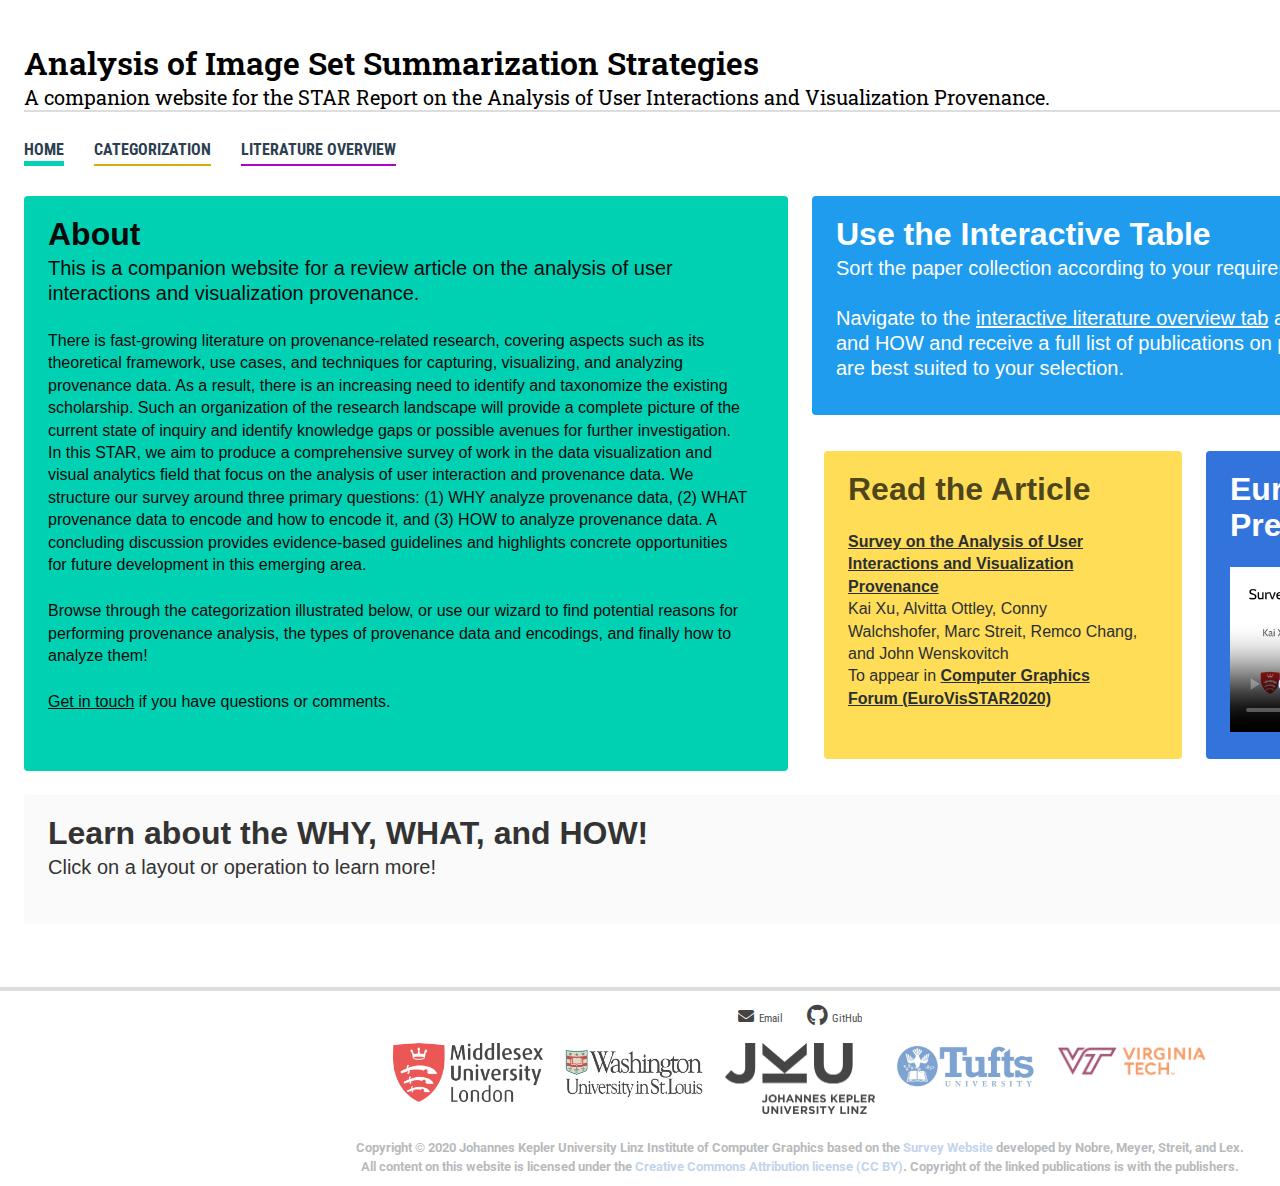
==== index.html @ 5d1fc3ed "setup" ====
<!DOCTYPE html>
<html>

<head>
    <meta charset="utf-8">
    <title>Home | Analysis of Image Set Summarization Strategies</title>
    <meta name="viewport" content="width=device-width">
    <meta name="description"
        content="Partner website for STAR on the Analysis of Image Set Summarization Strategies">
    <!-- Custom CSS -->

    <!-- Bulma CSS and FontAwesome Icons -->
    <link rel="stylesheet" href="css/bulma.css">
    <script defer src="css/fontawesome-free-5.13.0-web/css/all.css"></script>

    <!-- <link href="../../maxcdn.bootstrapcdn.com/font-awesome/4.7.0/css/font-awesome.min.css" rel="stylesheet"> -->
    <link href="../../../maxcdn.bootstrapcdn.com/font-awesome/4.7.0/css/font-awesome.min.css" rel="stylesheet">
    <link href="https://use.fontawesome.com/releases/v5.0.4/css/all.css" rel="stylesheet">

    <link rel="stylesheet" href="css/site.css">
    <link rel="stylesheet" href="css/home.css">
    <link rel="stylesheet" href="css/vdl_logo_styles.css">

    <!-- Fav and touch icons -->
    <link rel="shortcut icon" type="image/x-icon" href="favicon.ico" />
    <link rel="apple-touch-icon" href="favicon.png" />

</head>

<body>

    <script src="../../cdnjs.cloudflare.com/ajax/libs/d3/5.7.0/d3.min.js"></script>
    <script src="scripts/vdl_logo_script.js"></script>
    <!-- <script src="scripts/video.js"></script> -->

    <div>
        <section class="hero ">
            <div class="hero-body">
                <!-- <div class="column"> -->
                <h1 class="title">
                    <a href="index.html" style="color: black;">
                        Analysis of Image Set Summarization Strategies
                    </a>
                </h1>
                <h2 class="subtitle">
                    <a href="index.html" style="color: black;">
                        A companion website for the STAR Report on the Analysis of User Interactions and Visualization
                        Provenance.
                    </a>
                </h2>
                <div class="navigation">

                    <div class="navigation-buttons">
                        <ul>
                            <li class="home-button">
                                <a class="active" href="index.html">
                                    <span class="nav-text">HOME</span></a>
                            </li>

                            <li class="techniques-button">
                                <a href="techniques/index.html">
                                    <span class="nav-text">CATEGORIZATION</span></a>
                            </li>
                            <li class="wizard-button">
                                <a href="wizard/index.html">
                                    <span class="nav-text">LITERATURE OVERVIEW</span></a>
                            </li>
                        </ul>
                    </div>
                </div>
            </div>
        </section>

        <section class="section homePage">
            <div class="tile is-ancestor">
                <div class="tile is-vertical is-12">
                    <div class="tile">
                        <div class="tile is-parent is-vertical">
                            <article class="tile is-child notification is-primary has-text-black">
                                <p class="title">About</p>
                                <p class="subtitle">This is a companion website for a review article on the analysis of
                                    user interactions and visualization provenance. </p>
                                <p class="content">There is fast-growing literature on provenance-related research,
                                    covering aspects such as its theoretical framework, use cases,
                                    and techniques for capturing, visualizing, and analyzing provenance data. As a
                                    result, there is an increasing need to identify
                                    and taxonomize the existing scholarship. Such an organization of the research
                                    landscape will provide a complete picture of
                                    the current state of inquiry and identify knowledge gaps or possible avenues for
                                    further investigation. In this STAR, we aim to
                                    produce a comprehensive survey of work in the data visualization and visual
                                    analytics field that focus on the analysis of user
                                    interaction and provenance data. We structure our survey around three primary
                                    questions: (1) WHY analyze provenance data,
                                    (2) WHAT provenance data to encode and how to encode it, and (3) HOW to analyze
                                    provenance data. A concluding discussion
                                    provides evidence-based guidelines and highlights concrete opportunities for future
                                    development in this emerging area.
                                </p>
                                <p class="content">Browse through the categorization illustrated below, or use our
                                    wizard to
                                    find potential reasons for performing provenance analysis, the types of provenance
                                    data and encodings, and finally how to analyze them!</p>
                                <p class="content">
                                    <a href="mailto:k.xu@mdx.ac.uk">Get in touch</a> if you have
                                    questions or comments.
                                </p>
                            </article>
                        </div>

                        <div class="tile is-parent is-vertical">
                            <article class="tile is-child notification is-info">
                                <p class="title">Use the Interactive Table</p>
                                <p class="subtitle">Sort the paper collection according to your requirements!
                                    <br /><br />
                                    Navigate to the <a href='wizard/index.html'>interactive literature overview tab</a>
                                    and select your WHY,
                                    WHAT, and HOW and receive a full list of publications on provenance analytics that
                                    are best suited to your selection.</p>
                            </article>

                            <div class="tile">
                                <div class="tile is-parent">
                                    <article class="tile is-child notification is-warning">
                                        <p class="title">Read the Article</p>
                                        <p><b><a href="https://diglib.eg.org/bitstream/handle/10.1111/cgf14035/v39i3pp757-783.pdf?sequence=1&isAllowed=y"
                                                    target="_blank">Survey on the Analysis of User
                                                    Interactions and Visualization Provenance</a></b> <br>
                                            Kai Xu, Alvitta Ottley, Conny Walchshofer, Marc Streit, Remco Chang, and
                                            John Wenskovitch <br>
                                            To appear in <b><a href="https://diglib.eg.org/handle/10.1111/cgf14035"
                                                target="_blank">Computer Graphics Forum (EuroVisSTAR2020)</a></b></p>
                                    </article>

                                </div>
                                <div class="tile is-parent">
                                    <article class="tile is-child notification is-link">
                                        <p class="title">EuroVis 2020 Presentation <a
                                                style="font-size:12px; font-weight: 100;"
                                                href="assets/presentation/2020_STAR_interaction_provenance_slides.pdf"
                                                target="_blank">PDF
                                                Format</a></p>
                                        <div id="headerPopup" class="mfp-hide embed-responsive embed-responsive-21by9">

                                            <video controls style="width:auto;height:auto;"
                                                poster="assets/video/movie.png">
                                                <source src="assets/video/EV-STAR1002.webm"
                                                    type='video/webm;codecs="vp8, vorbis"' />
                                                <source src="assets/video/EV-STAR1002.mp4"
                                                    type='video/mp4;codecs="avc1.42E01E, mp4a.40.2"' />
                                            </video>
                                        </div>
                                        <!-- <b><a href="assets/presentation/2020_STAR_interaction_provenance_slides.pdf"
                                                target="_blank">PDF
                                                Format</a></b> <br> -->
                                    </article>
                                </div>
                            </div>
                        </div>
                    </div>

                    <div class="tile is-parent">
                        <article class="tile is-child notification has-background-white-bis">
                            <p class="title"> Learn about the WHY, WHAT, and HOW! </p>
                            <p class="subtitle">Click on a layout or operation to learn more!</p>

                            <div id="learnMoreDiv" class="tile">
                            </div>

                            <div class="content">
                                <!-- Content -->
                            </div>
                        </article>
                    </div>
                </div>
            </div>
        </section>

        <footer>
            <div class="footer-content">
                <div class="footer-list-social">
                    <ul>
                        <li>
                            <a href="mailto:k.xu@mdx.ac.uk">
                                <i class="fas fa-envelope"></i>
                                <span class="footer-text">Email</span>
                            </a>
                        </li>
                        <li>
                            <a href="https://github.com/JKU-ICG/interaction-prov-star-website.git" target="_blank">
                                <i class="fab fa-lg fa-github"></i>
                                <span class="footer-text">GitHub</span>
                            </a>
                        </li>
                    </ul>
                </div>
            </div>

            <div class="footer-content">
                <div class="footer-list-institutions">
                    <ul>
                        <li>
                            <a href="https://www.mdx.ac.uk/" target="_blank"><img
                                    src="assets/images/affiliations/Middlesex_University_Logo.png"
                                    style="width:150px"></a>
                        </li>
                        <li>
                            <a href="https://wustl.edu/" target="_blank"><img
                                    src="assets/images/affiliations/Washington_University_St_Louis.png"
                                    style="width:150px"></a>
                        </li>
                        <li>
                            <a href="https://www.jku.at/en/institute-of-computer-graphics/" target="_blank"><img
                                    src="assets/images/affiliations/JKU_Linz.png" style="width:150px"></a>
                        </li>
                        <li>
                            <a href="https://www.tufts.edu/" target=" _blank"><img
                                    src="assets/images/affiliations/Tufts_University_Logo.jpg" style="width:150px"></a>
                        </li>
                        <li><a href="https://vt.edu/" target="_blank"><img
                                    src="assets/images/affiliations/Virginia_Tech.png" style="width:150px"></a>
                        </li>
                    </ul>
                </div>
            </div>

            <div class="footer-content">
                <div class="footer-disclaimer">
                    <p>
                        Copyright &copy; 2020 Johannes Kepler University Linz Institute of Computer Graphics based on
                        the <a href="https://vdl.sci.utah.edu/mvnv/" target="_blank"> Survey Website</a> developed by Nobre, Meyer,
                        Streit, and Lex. <br>
                        All content on this website is licensed under the <a href"https://creativecommons.org/licenses/by/4.0/legalcode">Creative Commons Attribution
                        license (CC BY)</a>. Copyright of the linked publications is with the publishers.
                    </p>
                </div>
            </div>
        </footer>
    </div>

    <script src="https://ajax.googleapis.com/ajax/libs/jquery/3.4.0/jquery.min.js"></script>
    <!-- include D3 library -->
    <script src="https://d3js.org/d3.v5.min.js"></script>
    <!-- include the main script -->
    <script src="scripts/home.js" defer async></script>


                            <script>
                                async function loadSVG() {
                                    let path = 'assets/images/typology.svg';
                                    return await d3.text(path)
                                }

                                loadSVG().then(logo => {
                                    let div = d3.select("#typologySVG").html(logo);

                                    //  div.select('svg').attr('viewBox',"0 0 240 100");

                                    d3.selectAll("[id^='hoverBox']")
                                        .attr('class', 'tooltip')
                                        .attr('data-tooltip', 'hover tooltip')
                                        //  .append('a')
                                        //  .attr('href','google.com')
                                        .on('mouseover', function (d) {
                                            d3.select(this).style('opacity', .5);
                                        })
                                        .on('mouseout', function (d) {
                                            d3.select(this).style('opacity', 0)
                                        })
                                        .on('click', function (d) {

                                            let groupId = d3.select(this.parentNode).attr('id');
                                            console.log('groupId is ', groupId);

                                            if (groupId.includes('label')) {
                                                window.location = 'techniques/index.html';
                                            } else if (groupId.includes('Layer_1')) {
                                                //do nothing
                                            } else {
                                                window.location = '/mvnv/techniques/' + groupId + '/';
                                            }
                                        });

                                    div.select('#adjmatrix')
                                        .on('click', (d) => console.log('moused over adj_matrix'));

                                    console.log(div.select('#quilts').size())
                                });
                            </script>

</body>
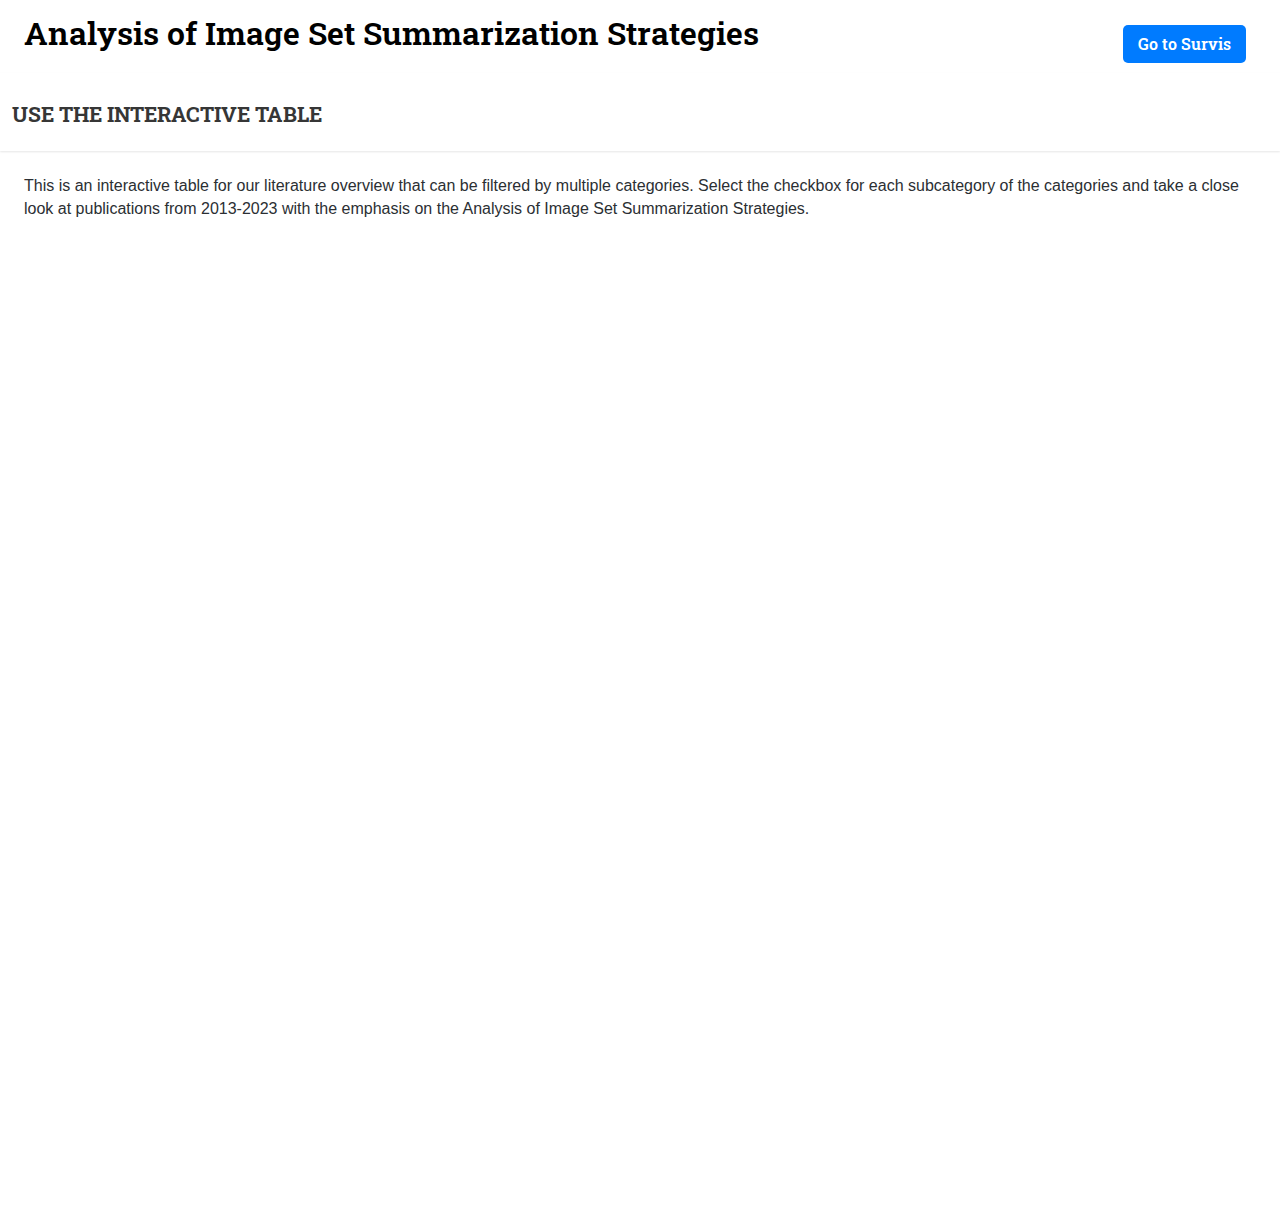
==== commit 7e33c1ad: "cleanup, remove techniques, redirect from index page to wizard" ====
--- a/index.html
+++ b/index.html
@@ -1,291 +1,11 @@
 <!DOCTYPE html>
-<html>
-
+<html lang="en">
 <head>
-    <meta charset="utf-8">
-    <title>Home | Analysis of Image Set Summarization Strategies</title>
-    <meta name="viewport" content="width=device-width">
-    <meta name="description"
-        content="Partner website for STAR on the Analysis of Image Set Summarization Strategies">
-    <!-- Custom CSS -->
-
-    <!-- Bulma CSS and FontAwesome Icons -->
-    <link rel="stylesheet" href="css/bulma.css">
-    <script defer src="css/fontawesome-free-5.13.0-web/css/all.css"></script>
-
-    <!-- <link href="../../maxcdn.bootstrapcdn.com/font-awesome/4.7.0/css/font-awesome.min.css" rel="stylesheet"> -->
-    <link href="../../../maxcdn.bootstrapcdn.com/font-awesome/4.7.0/css/font-awesome.min.css" rel="stylesheet">
-    <link href="https://use.fontawesome.com/releases/v5.0.4/css/all.css" rel="stylesheet">
-
-    <link rel="stylesheet" href="css/site.css">
-    <link rel="stylesheet" href="css/home.css">
-    <link rel="stylesheet" href="css/vdl_logo_styles.css">
-
-    <!-- Fav and touch icons -->
-    <link rel="shortcut icon" type="image/x-icon" href="favicon.ico" />
-    <link rel="apple-touch-icon" href="favicon.png" />
-
+    <meta charset="UTF-8">
+    <meta http-equiv="refresh" content="0;url=/wizard/index.html">
+    <title>Redirecting...</title>
 </head>
-
 <body>
-
-    <script src="../../cdnjs.cloudflare.com/ajax/libs/d3/5.7.0/d3.min.js"></script>
-    <script src="scripts/vdl_logo_script.js"></script>
-    <!-- <script src="scripts/video.js"></script> -->
-
-    <div>
-        <section class="hero ">
-            <div class="hero-body">
-                <!-- <div class="column"> -->
-                <h1 class="title">
-                    <a href="index.html" style="color: black;">
-                        Analysis of Image Set Summarization Strategies
-                    </a>
-                </h1>
-                <h2 class="subtitle">
-                    <a href="index.html" style="color: black;">
-                        A companion website for the STAR Report on the Analysis of User Interactions and Visualization
-                        Provenance.
-                    </a>
-                </h2>
-                <div class="navigation">
-
-                    <div class="navigation-buttons">
-                        <ul>
-                            <li class="home-button">
-                                <a class="active" href="index.html">
-                                    <span class="nav-text">HOME</span></a>
-                            </li>
-
-                            <li class="techniques-button">
-                                <a href="techniques/index.html">
-                                    <span class="nav-text">CATEGORIZATION</span></a>
-                            </li>
-                            <li class="wizard-button">
-                                <a href="wizard/index.html">
-                                    <span class="nav-text">LITERATURE OVERVIEW</span></a>
-                            </li>
-                        </ul>
-                    </div>
-                </div>
-            </div>
-        </section>
-
-        <section class="section homePage">
-            <div class="tile is-ancestor">
-                <div class="tile is-vertical is-12">
-                    <div class="tile">
-                        <div class="tile is-parent is-vertical">
-                            <article class="tile is-child notification is-primary has-text-black">
-                                <p class="title">About</p>
-                                <p class="subtitle">This is a companion website for a review article on the analysis of
-                                    user interactions and visualization provenance. </p>
-                                <p class="content">There is fast-growing literature on provenance-related research,
-                                    covering aspects such as its theoretical framework, use cases,
-                                    and techniques for capturing, visualizing, and analyzing provenance data. As a
-                                    result, there is an increasing need to identify
-                                    and taxonomize the existing scholarship. Such an organization of the research
-                                    landscape will provide a complete picture of
-                                    the current state of inquiry and identify knowledge gaps or possible avenues for
-                                    further investigation. In this STAR, we aim to
-                                    produce a comprehensive survey of work in the data visualization and visual
-                                    analytics field that focus on the analysis of user
-                                    interaction and provenance data. We structure our survey around three primary
-                                    questions: (1) WHY analyze provenance data,
-                                    (2) WHAT provenance data to encode and how to encode it, and (3) HOW to analyze
-                                    provenance data. A concluding discussion
-                                    provides evidence-based guidelines and highlights concrete opportunities for future
-                                    development in this emerging area.
-                                </p>
-                                <p class="content">Browse through the categorization illustrated below, or use our
-                                    wizard to
-                                    find potential reasons for performing provenance analysis, the types of provenance
-                                    data and encodings, and finally how to analyze them!</p>
-                                <p class="content">
-                                    <a href="mailto:k.xu@mdx.ac.uk">Get in touch</a> if you have
-                                    questions or comments.
-                                </p>
-                            </article>
-                        </div>
-
-                        <div class="tile is-parent is-vertical">
-                            <article class="tile is-child notification is-info">
-                                <p class="title">Use the Interactive Table</p>
-                                <p class="subtitle">Sort the paper collection according to your requirements!
-                                    <br /><br />
-                                    Navigate to the <a href='wizard/index.html'>interactive literature overview tab</a>
-                                    and select your WHY,
-                                    WHAT, and HOW and receive a full list of publications on provenance analytics that
-                                    are best suited to your selection.</p>
-                            </article>
-
-                            <div class="tile">
-                                <div class="tile is-parent">
-                                    <article class="tile is-child notification is-warning">
-                                        <p class="title">Read the Article</p>
-                                        <p><b><a href="https://diglib.eg.org/bitstream/handle/10.1111/cgf14035/v39i3pp757-783.pdf?sequence=1&isAllowed=y"
-                                                    target="_blank">Survey on the Analysis of User
-                                                    Interactions and Visualization Provenance</a></b> <br>
-                                            Kai Xu, Alvitta Ottley, Conny Walchshofer, Marc Streit, Remco Chang, and
-                                            John Wenskovitch <br>
-                                            To appear in <b><a href="https://diglib.eg.org/handle/10.1111/cgf14035"
-                                                target="_blank">Computer Graphics Forum (EuroVisSTAR2020)</a></b></p>
-                                    </article>
-
-                                </div>
-                                <div class="tile is-parent">
-                                    <article class="tile is-child notification is-link">
-                                        <p class="title">EuroVis 2020 Presentation <a
-                                                style="font-size:12px; font-weight: 100;"
-                                                href="assets/presentation/2020_STAR_interaction_provenance_slides.pdf"
-                                                target="_blank">PDF
-                                                Format</a></p>
-                                        <div id="headerPopup" class="mfp-hide embed-responsive embed-responsive-21by9">
-
-                                            <video controls style="width:auto;height:auto;"
-                                                poster="assets/video/movie.png">
-                                                <source src="assets/video/EV-STAR1002.webm"
-                                                    type='video/webm;codecs="vp8, vorbis"' />
-                                                <source src="assets/video/EV-STAR1002.mp4"
-                                                    type='video/mp4;codecs="avc1.42E01E, mp4a.40.2"' />
-                                            </video>
-                                        </div>
-                                        <!-- <b><a href="assets/presentation/2020_STAR_interaction_provenance_slides.pdf"
-                                                target="_blank">PDF
-                                                Format</a></b> <br> -->
-                                    </article>
-                                </div>
-                            </div>
-                        </div>
-                    </div>
-
-                    <div class="tile is-parent">
-                        <article class="tile is-child notification has-background-white-bis">
-                            <p class="title"> Learn about the WHY, WHAT, and HOW! </p>
-                            <p class="subtitle">Click on a layout or operation to learn more!</p>
-
-                            <div id="learnMoreDiv" class="tile">
-                            </div>
-
-                            <div class="content">
-                                <!-- Content -->
-                            </div>
-                        </article>
-                    </div>
-                </div>
-            </div>
-        </section>
-
-        <footer>
-            <div class="footer-content">
-                <div class="footer-list-social">
-                    <ul>
-                        <li>
-                            <a href="mailto:k.xu@mdx.ac.uk">
-                                <i class="fas fa-envelope"></i>
-                                <span class="footer-text">Email</span>
-                            </a>
-                        </li>
-                        <li>
-                            <a href="https://github.com/JKU-ICG/interaction-prov-star-website.git" target="_blank">
-                                <i class="fab fa-lg fa-github"></i>
-                                <span class="footer-text">GitHub</span>
-                            </a>
-                        </li>
-                    </ul>
-                </div>
-            </div>
-
-            <div class="footer-content">
-                <div class="footer-list-institutions">
-                    <ul>
-                        <li>
-                            <a href="https://www.mdx.ac.uk/" target="_blank"><img
-                                    src="assets/images/affiliations/Middlesex_University_Logo.png"
-                                    style="width:150px"></a>
-                        </li>
-                        <li>
-                            <a href="https://wustl.edu/" target="_blank"><img
-                                    src="assets/images/affiliations/Washington_University_St_Louis.png"
-                                    style="width:150px"></a>
-                        </li>
-                        <li>
-                            <a href="https://www.jku.at/en/institute-of-computer-graphics/" target="_blank"><img
-                                    src="assets/images/affiliations/JKU_Linz.png" style="width:150px"></a>
-                        </li>
-                        <li>
-                            <a href="https://www.tufts.edu/" target=" _blank"><img
-                                    src="assets/images/affiliations/Tufts_University_Logo.jpg" style="width:150px"></a>
-                        </li>
-                        <li><a href="https://vt.edu/" target="_blank"><img
-                                    src="assets/images/affiliations/Virginia_Tech.png" style="width:150px"></a>
-                        </li>
-                    </ul>
-                </div>
-            </div>
-
-            <div class="footer-content">
-                <div class="footer-disclaimer">
-                    <p>
-                        Copyright &copy; 2020 Johannes Kepler University Linz Institute of Computer Graphics based on
-                        the <a href="https://vdl.sci.utah.edu/mvnv/" target="_blank"> Survey Website</a> developed by Nobre, Meyer,
-                        Streit, and Lex. <br>
-                        All content on this website is licensed under the <a href"https://creativecommons.org/licenses/by/4.0/legalcode">Creative Commons Attribution
-                        license (CC BY)</a>. Copyright of the linked publications is with the publishers.
-                    </p>
-                </div>
-            </div>
-        </footer>
-    </div>
-
-    <script src="https://ajax.googleapis.com/ajax/libs/jquery/3.4.0/jquery.min.js"></script>
-    <!-- include D3 library -->
-    <script src="https://d3js.org/d3.v5.min.js"></script>
-    <!-- include the main script -->
-    <script src="scripts/home.js" defer async></script>
-
-
-                            <script>
-                                async function loadSVG() {
-                                    let path = 'assets/images/typology.svg';
-                                    return await d3.text(path)
-                                }
-
-                                loadSVG().then(logo => {
-                                    let div = d3.select("#typologySVG").html(logo);
-
-                                    //  div.select('svg').attr('viewBox',"0 0 240 100");
-
-                                    d3.selectAll("[id^='hoverBox']")
-                                        .attr('class', 'tooltip')
-                                        .attr('data-tooltip', 'hover tooltip')
-                                        //  .append('a')
-                                        //  .attr('href','google.com')
-                                        .on('mouseover', function (d) {
-                                            d3.select(this).style('opacity', .5);
-                                        })
-                                        .on('mouseout', function (d) {
-                                            d3.select(this).style('opacity', 0)
-                                        })
-                                        .on('click', function (d) {
-
-                                            let groupId = d3.select(this.parentNode).attr('id');
-                                            console.log('groupId is ', groupId);
-
-                                            if (groupId.includes('label')) {
-                                                window.location = 'techniques/index.html';
-                                            } else if (groupId.includes('Layer_1')) {
-                                                //do nothing
-                                            } else {
-                                                window.location = '/mvnv/techniques/' + groupId + '/';
-                                            }
-                                        });
-
-                                    div.select('#adjmatrix')
-                                        .on('click', (d) => console.log('moused over adj_matrix'));
-
-                                    console.log(div.select('#quilts').size())
-                                });
-                            </script>
-
+<p>If you are not redirected automatically, follow this <a href="/wizard/index.html">link to the subpage</a>.</p>
 </body>
+</html>
